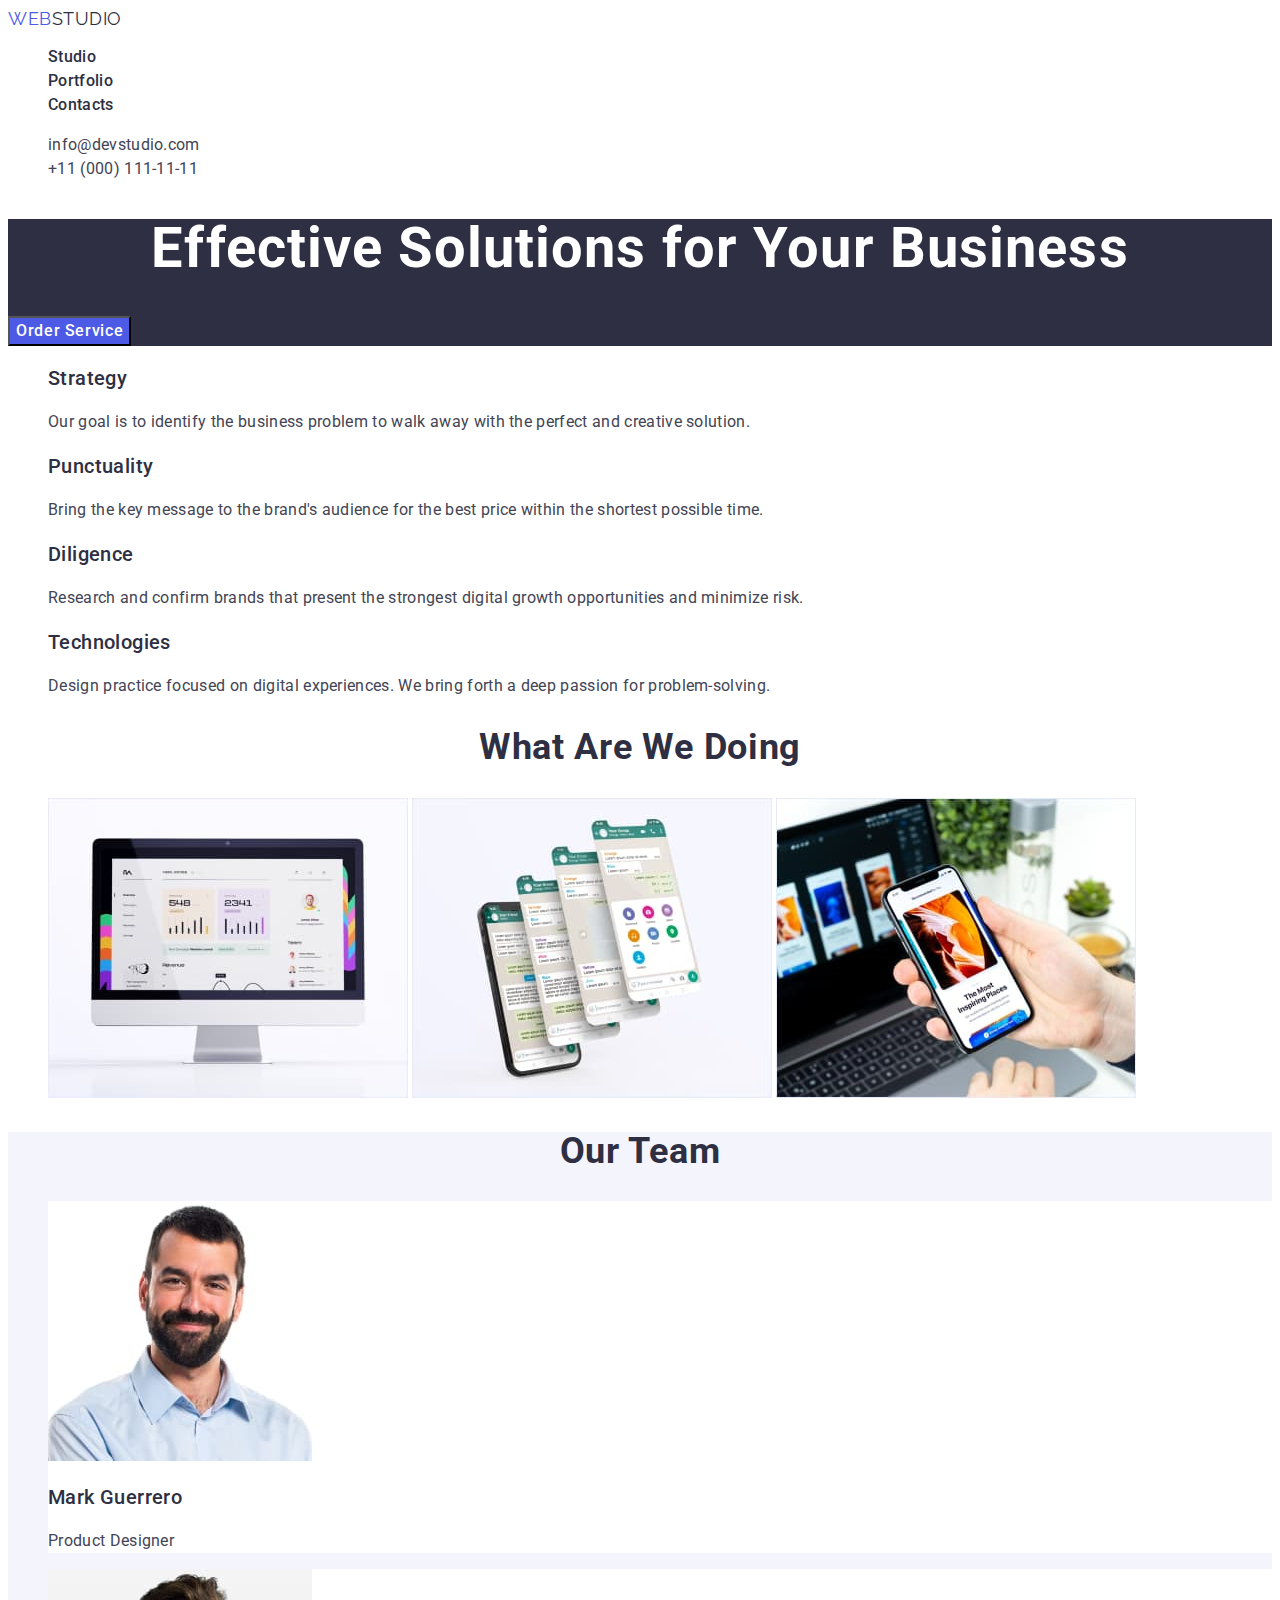
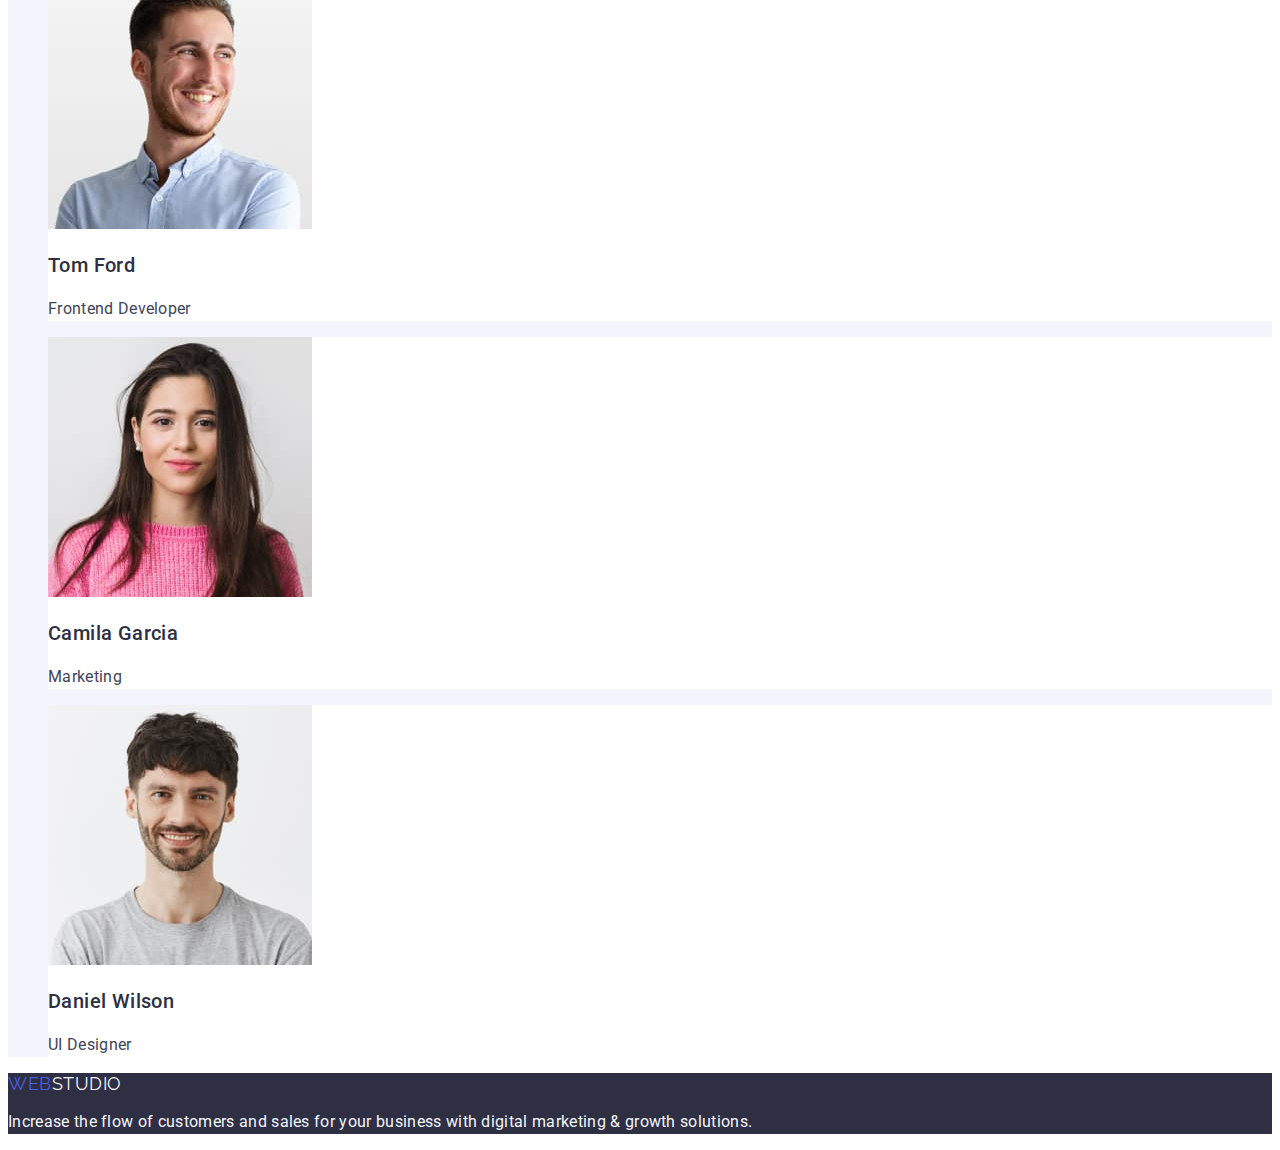
==== index.html @ c182bf04 "Initial commit" ====
<!DOCTYPE html>
<html lang="en">

<head>
    <meta charset="UTF-8" />
    <meta http-equiv="X-UA-Compatible" content="IE=edge" />
    <meta name="viewport" content="width=device-width, initial-scale=1.0" />
    <title>Main Page</title>
    <link rel="stylesheet" href="./css/styles.css">
    <link rel="preconnect" href="https://fonts.googleapis.com">
    <link rel="preconnect" href="https://fonts.gstatic.com" crossorigin>
    <link
        href="https://fonts.googleapis.com/css2?family=Raleway:wght@800&family=Roboto:wght@400;500;700;900&display=swap"
        rel="stylesheet">
</head>

<body>
    <!-- Top Line -->
    <header>
        <nav>
            <a href="./index.html" class="logo link">WEB<span class="logo-studio">Studio</span></a>
            <ul class="site-nav list">
                <li> <a href="./index.html" class="link">Studio</a> </li>
                <li> <a href="./portfolio.html" class="link">Portfolio</a></li>
                <li> <a href="" class="link">Contacts</a></li>
            </ul>
        </nav>
        <address class="address">
            <ul class="list">
                <li>
                    <a class="contacts link" href="mailto:info@devstudio.com">info@devstudio.com</a>
                </li>
                <li>
                    <a class="contacts link" href="tel:+110001111111">+11 (000) 111-11-11</a>
                </li>
            </ul>
        </address>

    </header>

    <!--Main Content Hero image -->
    <main>

        <!-- Hero -->
        <section class="hero">
            <h1 class="hero-title">Effective Solutions for Your Business</h1>
            <button type="button" class="button link">Order Service</button>
        </section>

        <!-- Section 1 -->
        <section class="section">
            <h2 hidden class="features">features</h2>
            <ul class="list">
                <li>
                    <h3 class="title-features">Strategy</h3>
                    <p class="features-text">Our goal is to identify the business problem to walk away with the perfect
                        and creative solution.
                    </p>
                </li>
                <li>
                    <h3 class="title-features">Punctuality</h3>
                    <p class="features-text">Bring the key message to the brand's audience for the best
                        price within the shortest possible
                        time.</p>
                </li>
                <li>
                    <h3 class="title-features">Diligence</h3>
                    <p class="features-text">Research and confirm brands that present the strongest digital
                        growth opportunities and minimize
                        risk.</p>
                </li>
                <li>
                    <h3 class="title-features">Technologies</h3>
                    <p class="features-text">Design practice focused on digital experiences. We bring forth
                        a deep passion for
                        problem-solving.</p>
                </li>

            </ul>
        </section>

        <!-- Section 2 -->
        <section class="section">
            <h2 class="title">What are We doing</h2>
            <ul class="list category">
                <li>
                    <img src="./images/img-1.jpg" alt="Graphs on the monitor" width="360">

                    <img src="./images/img-2.jpg" alt="Social network on the phone screen" width="360">

                    <img src="./images/img-3.jpg" alt="Applications on the phone and laptop screen" width="360">
                </li>
            </ul>
        </section>

        <!-- Section 3 -->
        <section class="section-team">
            <h2 class="title">Our Team</h2>
            <ul class="list">
                <li class="team-item">
                    <img src="./images/photo-mark-guerrero.jpg" alt="Mark Guerrero" width="264">
                    <h3 class="team-name">Mark Guerrero</h3>
                    <p class="team-field">Product Designer</p>
                </li>
                <li class="team-item">
                    <img src="./images/photo-tom-ford.jpg" alt="Tom Ford" width="264">
                    <h3 class="team-name">Tom Ford</h3>
                    <p class="team-field">Frontend Developer</p>
                </li>
                <li class="team-item">
                    <img src="./images/photo-camila-garcia.jpg" alt="Camila Garcia" width="264">
                    <h3 class="team-name">Camila Garcia</h3>
                    <p class="team-field">Marketing</p>
                </li>
                <li class="team-item">
                    <img src="./images/photo-daniel-wilson.jpg" alt="Daniel Wilson" width="264">
                    <h3 class="team-name">Daniel Wilson</h3>
                    <p class="team-field">UI Designer</p>
                </li>
            </ul>
        </section>
    </main>

    <!-- Footer -->
    <footer class="footer">
        <a href="./index.html" class="logo link">WEB<span class="footer-studio">Studio</span></a>
        <p class="footer-text">Increase the flow of customers and sales for your business with digital marketing &
            growth solutions.</p>
    </footer>


</body>

</html>
---- css/styles.css ----
:root {
  --primary-white-color: #ffffff;
  --button-blue-color: #4d5ae5;
  --primary-text-color: #434455;
  --title-text-color: #2e2f42;
  --accent-color: #4d5ae5;
  --accent-focus-color: #404bbf;
  --accent-button-color: #f4f4fd;
}
body {
  font-family: "Roboto", sans-serif;
  background-color: var(--primary-white-color);
  color: var(--primary-text-color);
}
.list {
  list-style: none;
}

/* Logo */
.logo {
  font-family: "Raleway", sans-serif;
  font-size: 18px;
  line-height: 1.17;
  letter-spacing: 0.03em;
  text-transform: uppercase;
  color: var(--accent-color);
}
.link {
  text-decoration: none;
}

.logo-studio {
  color: var(--title-text-color);
}

/* Site nav */

.site-nav .link {
  font-weight: 500;
  font-size: 16px;
  line-height: 1.5;
  letter-spacing: 0.02em;
  color: var(--title-text-color);
}

.site-nav .link:hover,
.site-nav .link:focus {
  color: var(--accent-focus-color);
}

/* Address */

.address {
  font-style: normal;
}

.list .contacts {
  font-size: 16px;
  line-height: 1.5;
  letter-spacing: 0.02em;
  color: var(--primary-text-color);
}
.contacts:hover,
.contacts:focus {
  color: var(--accent-focus-color);
}

/* Hero */

.hero {
  background-color: var(--title-text-color);
}

.hero-title {
  font-size: 56px;
  text-align: center;
  letter-spacing: 0.02em;
  line-height: 1.07;
  color: var(--primary-white-color);
}

.button {
  cursor: pointer;
  font-family: "Roboto", sans-serif;
  font-weight: 500;
  font-size: 16px;
  letter-spacing: 0.04em;
  line-height: 1.5;
  background-color: var(--button-blue-color);
  color: var(--primary-white-color);
}

.button:hover,
.button:focus {
  background-color: var(--accent-focus-color);
}

/* Section 1 2 3*/

.title-features {
  font-weight: 500;
  font-size: 20px;
  letter-spacing: 0.02em;
  color: var(--title-text-color);
}

.features-text {
  font-size: 16px;
  line-height: 1.5;
  letter-spacing: 0.02em;
}

.title {
  font-size: 36px;
  line-height: 1.11;
  letter-spacing: 0.02em;
  text-align: center;
  text-transform: capitalize;
  color: var(--title-text-color);
}

.section-team {
  background-color: var(--accent-button-color);
}

.team-item {
  background-color: var(--primary-white-color);
}

.team-name {
  font-weight: 500;
  font-size: 20px;
  letter-spacing: 0.02em;
  color: var(--title-text-color);
}

.team-field {
  font-size: 16px;
  line-height: 1.5;
  letter-spacing: 0.02em;
}

/* Footer */

.footer {
  background-color: var(--title-text-color);
}

.footer-studio {
  color: var(--accent-button-color);
}

.footer-text {
  font-size: 16px;
  line-height: 1.5;
  letter-spacing: 0.02em;
  color: var(--accent-button-color);
}
/* Portfolio */

/* Buttons */

.portfolio {
  font-size: 16px;
  line-height: 1.5;
}

.portfolio .button {
  background: var(--accent-button-color);
  color: var(--button-blue-color);
}

.portfolio .button:hover,
.portfolio .button:focus {
  background: var(--accent-focus-color);
  color: var(--accent-button-color);
}

.portfolio-caption {
  font-weight: 500;
  font-size: 20px;
  line-height: 1.2;
  letter-spacing: 0.02em;
  color: var(--title-text-color);
}

.portfolio-text {
  letter-spacing: 0.02em;
  color: var(--primary-text-color);
}
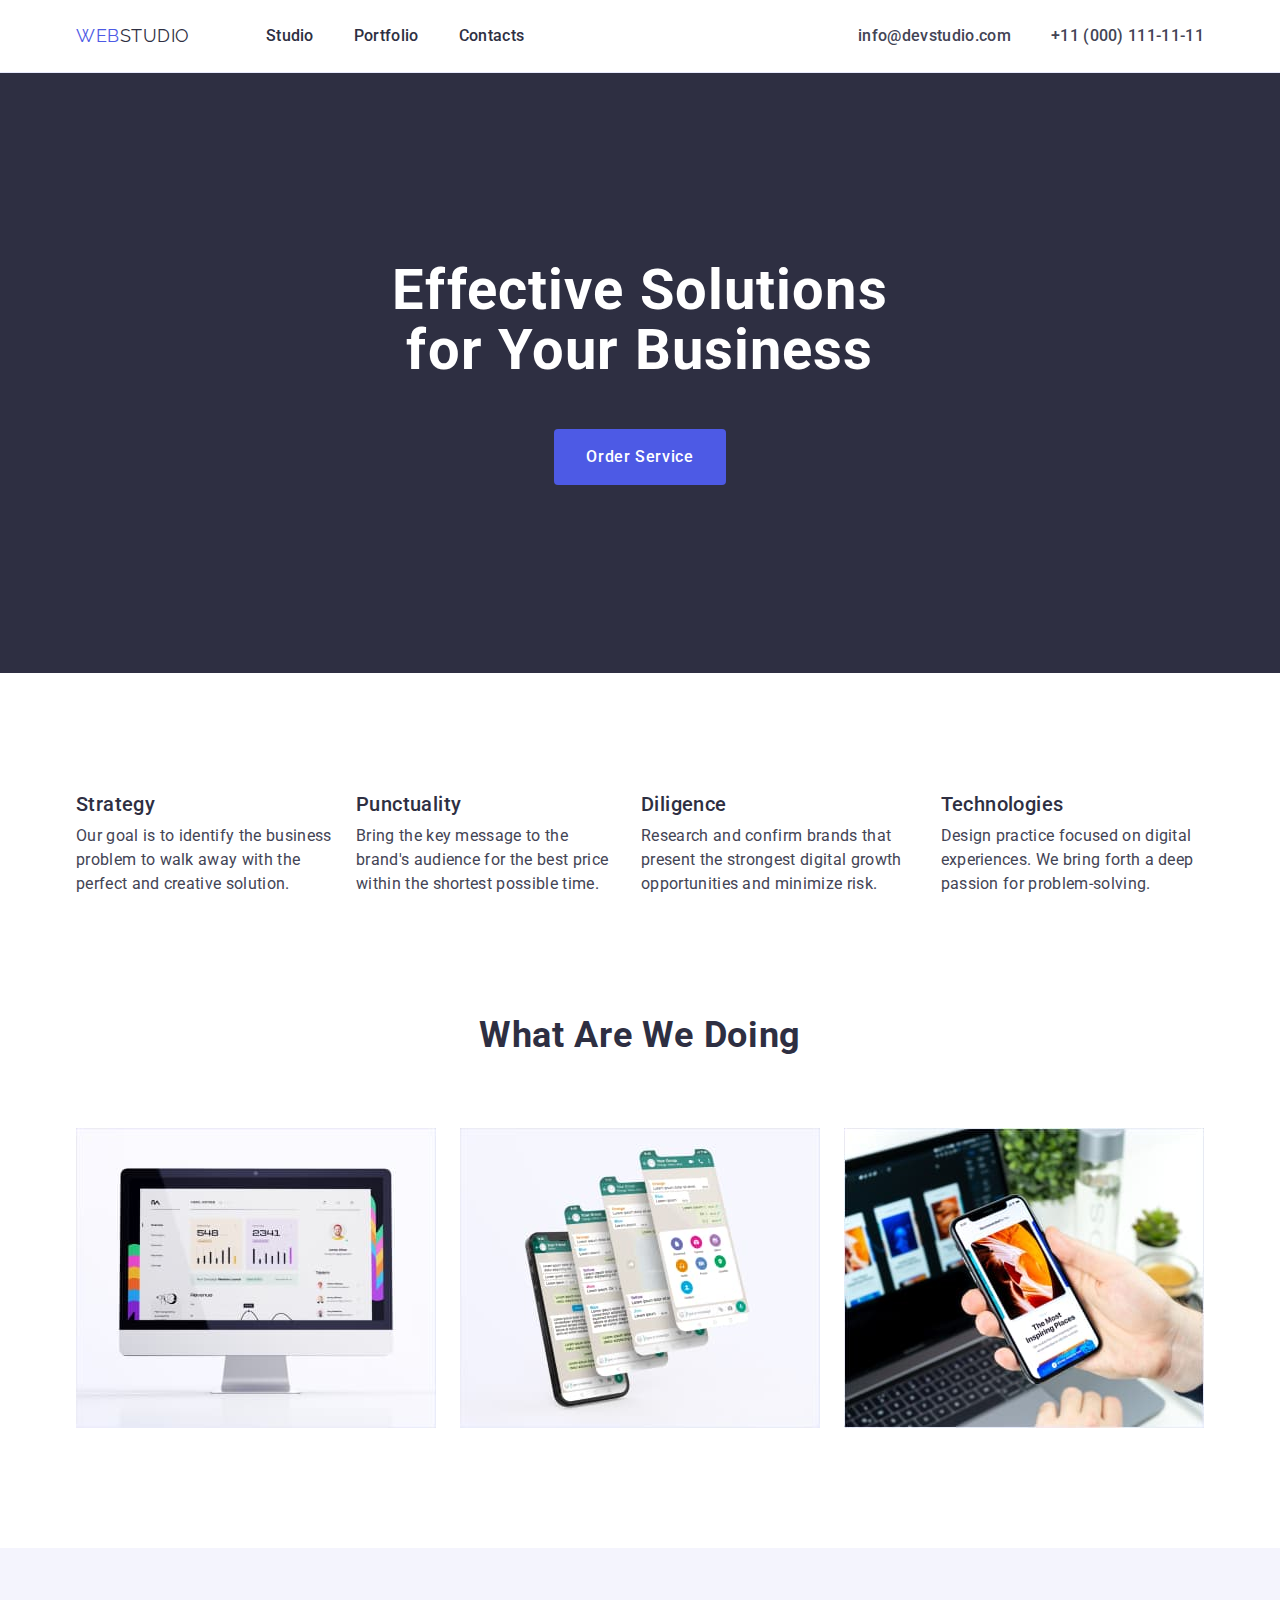
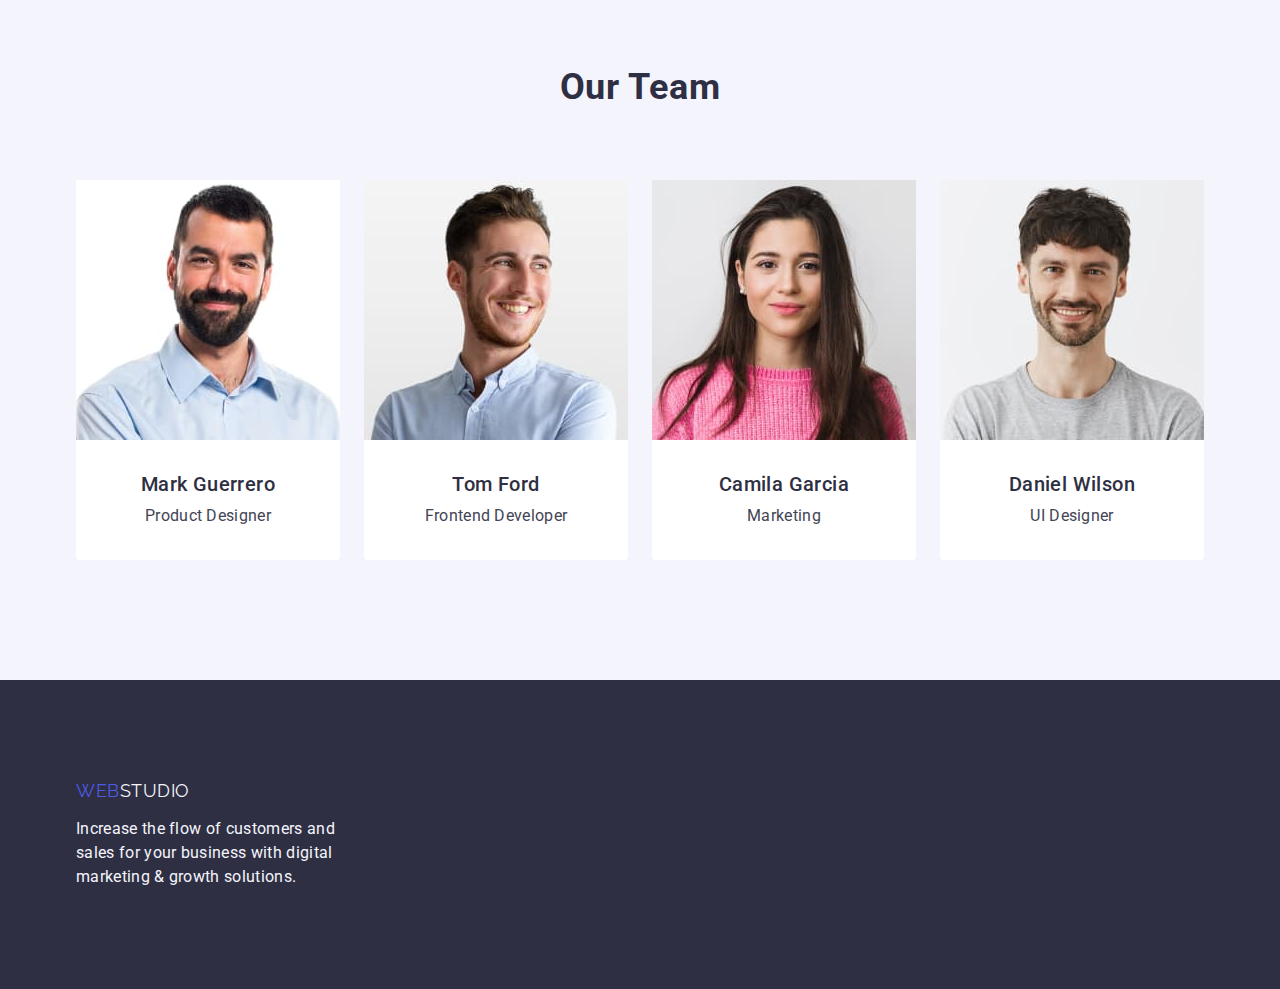
==== commit 270bf22c: "update file" ====
--- a/index.html
+++ b/index.html
@@ -6,126 +6,155 @@
     <meta http-equiv="X-UA-Compatible" content="IE=edge" />
     <meta name="viewport" content="width=device-width, initial-scale=1.0" />
     <title>Main Page</title>
-    <link rel="stylesheet" href="./css/styles.css">
+
     <link rel="preconnect" href="https://fonts.googleapis.com">
     <link rel="preconnect" href="https://fonts.gstatic.com" crossorigin>
     <link
         href="https://fonts.googleapis.com/css2?family=Raleway:wght@800&family=Roboto:wght@400;500;700;900&display=swap"
         rel="stylesheet">
+
+    <link rel="stylesheet"
+        href="https://cdnjs.cloudflare.com/ajax/libs/modern-normalize/0.7.0/modern-normalize.min.css">
+
+    <link rel="stylesheet" href="./css/styles.css">
 </head>
 
 <body>
     <!-- Top Line -->
-    <header>
-        <nav>
-            <a href="./index.html" class="logo link">WEB<span class="logo-studio">Studio</span></a>
-            <ul class="site-nav list">
-                <li> <a href="./index.html" class="link">Studio</a> </li>
-                <li> <a href="./portfolio.html" class="link">Portfolio</a></li>
-                <li> <a href="" class="link">Contacts</a></li>
-            </ul>
-        </nav>
-        <address class="address">
-            <ul class="list">
-                <li>
-                    <a class="contacts link" href="mailto:info@devstudio.com">info@devstudio.com</a>
-                </li>
-                <li>
-                    <a class="contacts link" href="tel:+110001111111">+11 (000) 111-11-11</a>
-                </li>
-            </ul>
-        </address>
-
+    <header class="header">
+        <div class="container nav-header">
+            <nav class="nav-header">
+                <a href="./index.html" class="logo link">WEB<span class="logo-studio">Studio</span></a>
+                <ul class="site-nav list">
+                    <li class="item"> <a href="./index.html" class="link">Studio</a> </li>
+                    <li class="item"> <a href="./portfolio.html" class="link">Portfolio</a></li>
+                    <li class="item"> <a href="" class="link">Contacts</a></li>
+                </ul>
+            </nav>
+            <address class="address nav-address">
+                <ul class="site-nav list">
+                    <li>
+                        <a class="contacts link" href="mailto:info@devstudio.com">info@devstudio.com</a>
+                    </li>
+                    <li>
+                        <a class="contacts link" href="tel:+110001111111">+11 (000) 111-11-11</a>
+                    </li>
+                </ul>
+            </address>
+        </div>
     </header>
 
     <!--Main Content Hero image -->
+
     <main>
 
         <!-- Hero -->
         <section class="hero">
-            <h1 class="hero-title">Effective Solutions for Your Business</h1>
-            <button type="button" class="button link">Order Service</button>
+            <div class="container">
+                <h1 class="hero-title">Effective Solutions for Your Business</h1>
+                <button type="button" class="button button-hero link">Order Service</button>
+            </div>
         </section>
 
         <!-- Section 1 -->
         <section class="section">
-            <h2 hidden class="features">features</h2>
-            <ul class="list">
-                <li>
-                    <h3 class="title-features">Strategy</h3>
-                    <p class="features-text">Our goal is to identify the business problem to walk away with the perfect
-                        and creative solution.
-                    </p>
-                </li>
-                <li>
-                    <h3 class="title-features">Punctuality</h3>
-                    <p class="features-text">Bring the key message to the brand's audience for the best
-                        price within the shortest possible
-                        time.</p>
-                </li>
-                <li>
-                    <h3 class="title-features">Diligence</h3>
-                    <p class="features-text">Research and confirm brands that present the strongest digital
-                        growth opportunities and minimize
-                        risk.</p>
-                </li>
-                <li>
-                    <h3 class="title-features">Technologies</h3>
-                    <p class="features-text">Design practice focused on digital experiences. We bring forth
-                        a deep passion for
-                        problem-solving.</p>
-                </li>
-
-            </ul>
+            <div class="container">
+                <h2 hidden class="features">features</h2>
+                <ul class="list features-list">
+                    <li>
+                        <h3 class="title-features">Strategy</h3>
+                        <p class="features-text">Our goal is to identify the business problem to walk away with the
+                            perfect
+                            and creative solution.
+                        </p>
+                    </li>
+                    <li>
+                        <h3 class="title-features">Punctuality</h3>
+                        <p class="features-text">Bring the key message to the brand's audience for the best
+                            price within the shortest possible
+                            time.</p>
+                    </li>
+                    <li>
+                        <h3 class="title-features">Diligence</h3>
+                        <p class="features-text">Research and confirm brands that present the strongest digital
+                            growth opportunities and minimize
+                            risk.</p>
+                    </li>
+                    <li>
+                        <h3 class="title-features">Technologies</h3>
+                        <p class="features-text">Design practice focused on digital experiences. We bring forth
+                            a deep passion for
+                            problem-solving.</p>
+                    </li>
+                </ul>
+            </div>
         </section>
 
         <!-- Section 2 -->
-        <section class="section">
-            <h2 class="title">What are We doing</h2>
-            <ul class="list category">
-                <li>
-                    <img src="./images/img-1.jpg" alt="Graphs on the monitor" width="360">
-
-                    <img src="./images/img-2.jpg" alt="Social network on the phone screen" width="360">
-
-                    <img src="./images/img-3.jpg" alt="Applications on the phone and laptop screen" width="360">
-                </li>
-            </ul>
+        <section class="section aboutus">
+            <div class="container">
+                <h2 class="title">What are We doing</h2>
+                <ul class="list product">
+                    <li class="list-product">
+                        <img class="image" src="./images/img-1.jpg" alt="Graphs on the monitor" width="360">
+                    </li>
+                    <li class="list-produkt">
+                        <img class="image" src="./images/img-2.jpg" alt="Social network on the phone screen"
+                            width="360">
+                    </li>
+                    <li class="list-produkt">
+                        <img class="image" src="./images/img-3.jpg" alt="Applications on the phone and laptop screen"
+                            width="360">
+                    </li>
+                </ul>
+            </div>
         </section>
 
         <!-- Section 3 -->
-        <section class="section-team">
-            <h2 class="title">Our Team</h2>
-            <ul class="list">
-                <li class="team-item">
-                    <img src="./images/photo-mark-guerrero.jpg" alt="Mark Guerrero" width="264">
-                    <h3 class="team-name">Mark Guerrero</h3>
-                    <p class="team-field">Product Designer</p>
-                </li>
-                <li class="team-item">
-                    <img src="./images/photo-tom-ford.jpg" alt="Tom Ford" width="264">
-                    <h3 class="team-name">Tom Ford</h3>
-                    <p class="team-field">Frontend Developer</p>
-                </li>
-                <li class="team-item">
-                    <img src="./images/photo-camila-garcia.jpg" alt="Camila Garcia" width="264">
-                    <h3 class="team-name">Camila Garcia</h3>
-                    <p class="team-field">Marketing</p>
-                </li>
-                <li class="team-item">
-                    <img src="./images/photo-daniel-wilson.jpg" alt="Daniel Wilson" width="264">
-                    <h3 class="team-name">Daniel Wilson</h3>
-                    <p class="team-field">UI Designer</p>
-                </li>
-            </ul>
+        <section class="section section-team">
+            <div class="container">
+                <h2 class="title">Our Team</h2>
+                <ul class="list list-team">
+                    <li class="team-item">
+                        <img class="image" src="./images/photo-mark-guerrero.jpg" alt="Mark Guerrero" width="264">
+                        <div class="info">
+                            <h3 class="team-name">Mark Guerrero</h3>
+                            <p class="team-field">Product Designer</p>
+                        </div>
+                    </li>
+                    <li class="team-item">
+                        <img class="image" src="./images/photo-tom-ford.jpg" alt="Tom Ford" width="264">
+                        <div class="info">
+                            <h3 class="team-name">Tom Ford</h3>
+                            <p class="team-field">Frontend Developer</p>
+                        </div>
+                    </li>
+                    <li class="team-item">
+                        <img class="image" src="./images/photo-camila-garcia.jpg" alt="Camila Garcia" width="264">
+                        <div class="info">
+                            <h3 class="team-name">Camila Garcia</h3>
+                            <p class="team-field">Marketing</p>
+                        </div>
+                    </li>
+                    <li class="team-item">
+                        <img class="image" src="./images/photo-daniel-wilson.jpg" alt="Daniel Wilson" width="264">
+                        <div class="info">
+                            <h3 class="team-name">Daniel Wilson</h3>
+                            <p class="team-field">UI Designer</p>
+                        </div>
+                    </li>
+                </ul>
+            </div>
         </section>
     </main>
 
     <!-- Footer -->
     <footer class="footer">
-        <a href="./index.html" class="logo link">WEB<span class="footer-studio">Studio</span></a>
-        <p class="footer-text">Increase the flow of customers and sales for your business with digital marketing &
-            growth solutions.</p>
+        <div class="container">
+            <a href="./index.html" class="logo footer-logo link">WEB<span class="footer-studio">Studio</span></a>
+            <p class="footer-text">Increase the flow of customers and sales for your business with digital marketing &
+                growth solutions.</p>
+        </div>
     </footer>
 
 
--- a/css/styles.css
+++ b/css/styles.css
@@ -6,28 +6,59 @@
   --accent-color: #4d5ae5;
   --accent-focus-color: #404bbf;
   --accent-button-color: #f4f4fd;
-}
+  --border-btn-portfolio-color: #e7e9fc;
+  --border-accent: #e7e9fc;
+}
+
 body {
   font-family: "Roboto", sans-serif;
+
   background-color: var(--primary-white-color);
   color: var(--primary-text-color);
 }
+
 .list {
+  margin: 0;
+  padding: 0;
+
   list-style: none;
+}
+
+.link {
+  text-decoration: none;
+}
+
+.container {
+  margin: 0 auto;
+  padding: 0 15px;
+  width: 1158px;
+}
+
+/* Header */
+
+.header {
+  border-bottom: 1px solid var(--border-accent);
+}
+
+.nav-header {
+  display: flex;
+  align-items: center;
 }
 
 /* Logo */
 .logo {
+  display: block;
+  margin-right: 76px;
+  padding: 24px 0;
+
   font-family: "Raleway", sans-serif;
   font-size: 18px;
   line-height: 1.17;
   letter-spacing: 0.03em;
   text-transform: uppercase;
+
   color: var(--accent-color);
 }
-.link {
-  text-decoration: none;
-}
 
 .logo-studio {
   color: var(--title-text-color);
@@ -35,7 +66,15 @@
 
 /* Site nav */
 
+.site-nav {
+  display: flex;
+  gap: 40px;
+}
+
 .site-nav .link {
+  display: block;
+  padding: 24px 0;
+
   font-weight: 500;
   font-size: 16px;
   line-height: 1.5;
@@ -54,10 +93,16 @@
   font-style: normal;
 }
 
+.nav-address {
+  display: flex;
+  margin-left: auto;
+}
+
 .list .contacts {
   font-size: 16px;
   line-height: 1.5;
   letter-spacing: 0.02em;
+
   color: var(--primary-text-color);
 }
 .contacts:hover,
@@ -68,82 +113,179 @@
 /* Hero */
 
 .hero {
+  padding: 188px 0;
+  text-align: center;
   background-color: var(--title-text-color);
 }
 
 .hero-title {
+  margin-left: auto;
+  margin-right: auto;
+  margin-top: 0;
+  margin-bottom: 48px;
+  max-width: 496px;
+
   font-size: 56px;
-  text-align: center;
   letter-spacing: 0.02em;
   line-height: 1.07;
+
   color: var(--primary-white-color);
 }
 
+/* Buttons */
+
 .button {
+  display: block;
+  margin-left: auto;
+  margin-right: auto;
+
+  border-radius: 4px;
+
+  font-weight: 500;
+  font-size: 16px;
+  letter-spacing: 0.04em;
+  line-height: 1.5;
+  text-align: center;
   cursor: pointer;
-  font-family: "Roboto", sans-serif;
-  font-weight: 500;
-  font-size: 16px;
-  letter-spacing: 0.04em;
-  line-height: 1.5;
+
   background-color: var(--button-blue-color);
   color: var(--primary-white-color);
 }
-
 .button:hover,
 .button:focus {
   background-color: var(--accent-focus-color);
 }
 
-/* Section 1 2 3*/
+.button-hero {
+  padding: 16px 32px;
+  min-width: 169px;
+  height: 56px;
+
+  border: none;
+}
+
+/* Section */
+
+.section {
+  padding-top: 120px;
+  padding-bottom: 120px;
+}
+
+/* Section 1 */
+
+.features-list {
+  display: flex;
+  gap: 24px;
+}
 
 .title-features {
+  margin-top: 0;
+  margin-bottom: 8px;
+
   font-weight: 500;
   font-size: 20px;
   letter-spacing: 0.02em;
+
   color: var(--title-text-color);
 }
 
 .features-text {
-  font-size: 16px;
-  line-height: 1.5;
-  letter-spacing: 0.02em;
+  margin-top: 0;
+  margin-bottom: 0;
+
+  font-size: 16px;
+  line-height: 1.5;
+  letter-spacing: 0.02em;
+}
+
+/* Seccion 2 */
+
+.aboutus {
+  padding-top: 0;
 }
 
 .title {
+  margin-top: 0;
+  margin-bottom: 72px;
+
   font-size: 36px;
   line-height: 1.11;
   letter-spacing: 0.02em;
   text-align: center;
   text-transform: capitalize;
-  color: var(--title-text-color);
-}
+
+  color: var(--title-text-color);
+}
+
+.product {
+  display: flex;
+  gap: 24px;
+}
+
+.list-product {
+  width: 360px;
+  flex-basis: calc((100%-48px) / 3);
+}
+
+.image {
+  display: block;
+}
+
+/* Section 3 */
 
 .section-team {
   background-color: var(--accent-button-color);
 }
+.list-team {
+  display: flex;
+  gap: 24px;
+}
 
 .team-item {
+  flex-basis: calc((100%-72px) / 4);
+  border-radius: 0px 0px 4px 4px;
+
   background-color: var(--primary-white-color);
 }
 
+.info {
+  padding: 32px 16px;
+}
+
 .team-name {
+  margin-top: 0px;
+  margin-bottom: 8px;
+
   font-weight: 500;
   font-size: 20px;
-  letter-spacing: 0.02em;
+  line-height: 1.2;
+  text-align: center;
+  letter-spacing: 0.02em;
+
   color: var(--title-text-color);
 }
 
 .team-field {
-  font-size: 16px;
-  line-height: 1.5;
+  margin: 0;
+
+  font-size: 16px;
+  line-height: 1.5;
+  text-align: center;
   letter-spacing: 0.02em;
 }
 
 /* Footer */
 
 .footer {
+  padding: 100px 0;
   background-color: var(--title-text-color);
+}
+
+.footer-logo {
+  display: inline-block;
+  margin-top: 0;
+  margin-bottom: 16px;
+  padding: 0;
 }
 
 .footer-studio {
@@ -151,40 +293,80 @@
 }
 
 .footer-text {
-  font-size: 16px;
-  line-height: 1.5;
-  letter-spacing: 0.02em;
+  display: flex;
+  margin: 0;
+  max-width: 264px;
+
+  font-size: 16px;
+  line-height: 1.5;
+  letter-spacing: 0.02em;
+
   color: var(--accent-button-color);
 }
+
 /* Portfolio */
 
-/* Buttons */
-
 .portfolio {
-  font-size: 16px;
-  line-height: 1.5;
+  padding: 96px 0 120px 0;
+
+  font-size: 16px;
+  line-height: 1.5;
+}
+
+/* Portfolio Buttons */
+
+.list-button {
+  display: flex;
+  gap: 24px;
+  justify-content: center;
+  margin-bottom: 72px;
 }
 
 .portfolio .button {
+  padding: 12px 24px;
+
+  border: 1px solid var(--border-accent);
   background: var(--accent-button-color);
   color: var(--button-blue-color);
 }
-
 .portfolio .button:hover,
 .portfolio .button:focus {
+  border: 1px solid transparent;
   background: var(--accent-focus-color);
   color: var(--accent-button-color);
 }
 
+.potfolio-list {
+  display: flex;
+  flex-wrap: wrap;
+  gap: 48px 24px;
+}
+
+.portfolio-item {
+  width: 360px;
+}
+
+.portfolio-info {
+  padding: 32px 16px;
+
+  border: 1px solid var(--border-accent);
+  border-top: none;
+}
+
 .portfolio-caption {
+  margin: 0 0 8px 0;
+
   font-weight: 500;
   font-size: 20px;
   line-height: 1.2;
   letter-spacing: 0.02em;
+
   color: var(--title-text-color);
 }
 
 .portfolio-text {
+  margin: 0;
+
   letter-spacing: 0.02em;
   color: var(--primary-text-color);
 }
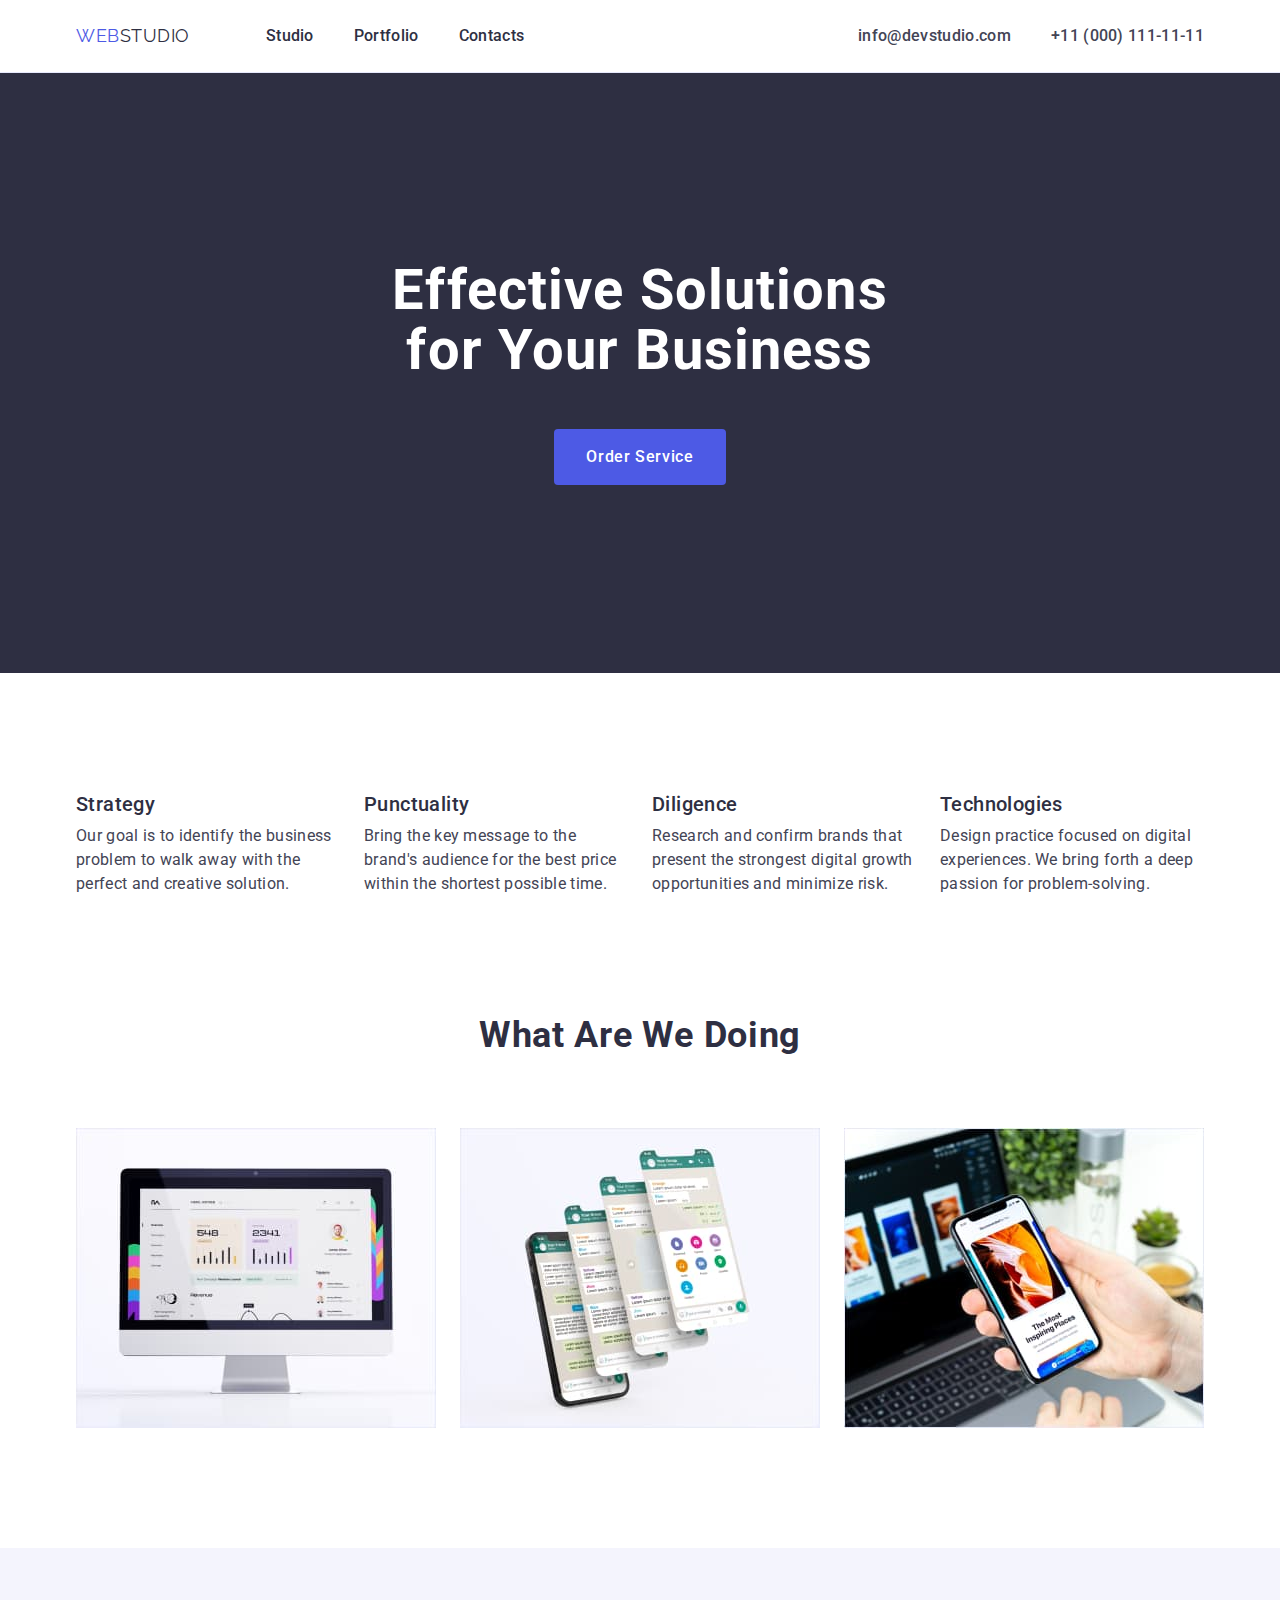
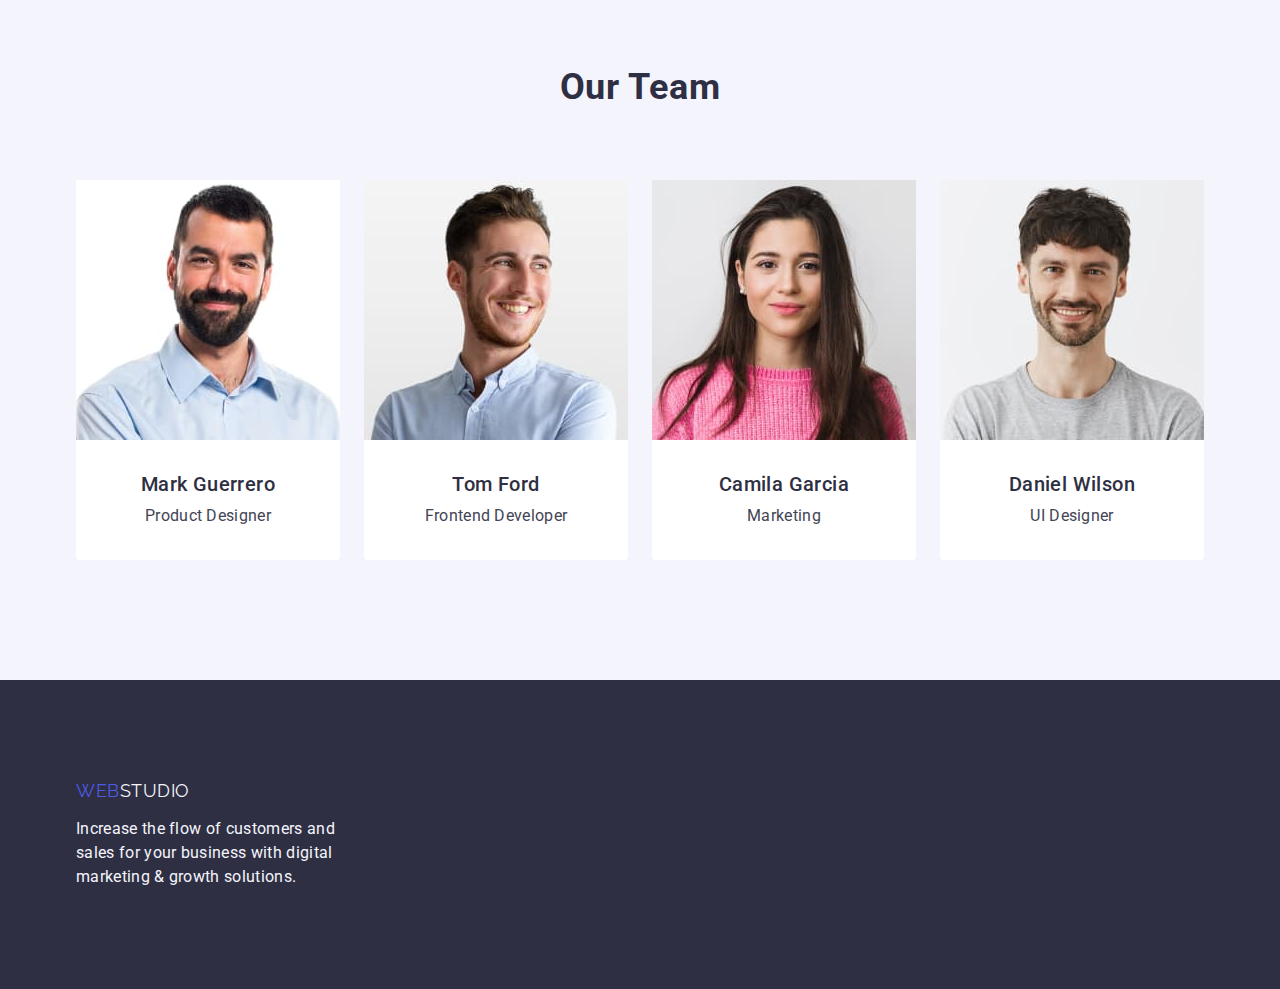
==== commit 201e50b5: "update file" ====
--- a/index.html
+++ b/index.html
@@ -61,26 +61,26 @@
             <div class="container">
                 <h2 hidden class="features">features</h2>
                 <ul class="list features-list">
-                    <li>
+                    <li class="features-item">
                         <h3 class="title-features">Strategy</h3>
                         <p class="features-text">Our goal is to identify the business problem to walk away with the
                             perfect
                             and creative solution.
                         </p>
                     </li>
-                    <li>
+                    <li class="features-item">
                         <h3 class="title-features">Punctuality</h3>
                         <p class="features-text">Bring the key message to the brand's audience for the best
                             price within the shortest possible
                             time.</p>
                     </li>
-                    <li>
+                    <li class="features-item">
                         <h3 class="title-features">Diligence</h3>
                         <p class="features-text">Research and confirm brands that present the strongest digital
                             growth opportunities and minimize
                             risk.</p>
                     </li>
-                    <li>
+                    <li class="features-item">
                         <h3 class="title-features">Technologies</h3>
                         <p class="features-text">Design practice focused on digital experiences. We bring forth
                             a deep passion for
@@ -98,11 +98,11 @@
                     <li class="list-product">
                         <img class="image" src="./images/img-1.jpg" alt="Graphs on the monitor" width="360">
                     </li>
-                    <li class="list-produkt">
+                    <li class="list-product">
                         <img class="image" src="./images/img-2.jpg" alt="Social network on the phone screen"
                             width="360">
                     </li>
-                    <li class="list-produkt">
+                    <li class="list-product">
                         <img class="image" src="./images/img-3.jpg" alt="Applications on the phone and laptop screen"
                             width="360">
                     </li>
--- a/css/styles.css
+++ b/css/styles.css
@@ -178,6 +178,10 @@
   gap: 24px;
 }
 
+.features-item {
+  width: calc((100% - 72px) / 4);
+}
+
 .title-features {
   margin-top: 0;
   margin-bottom: 8px;
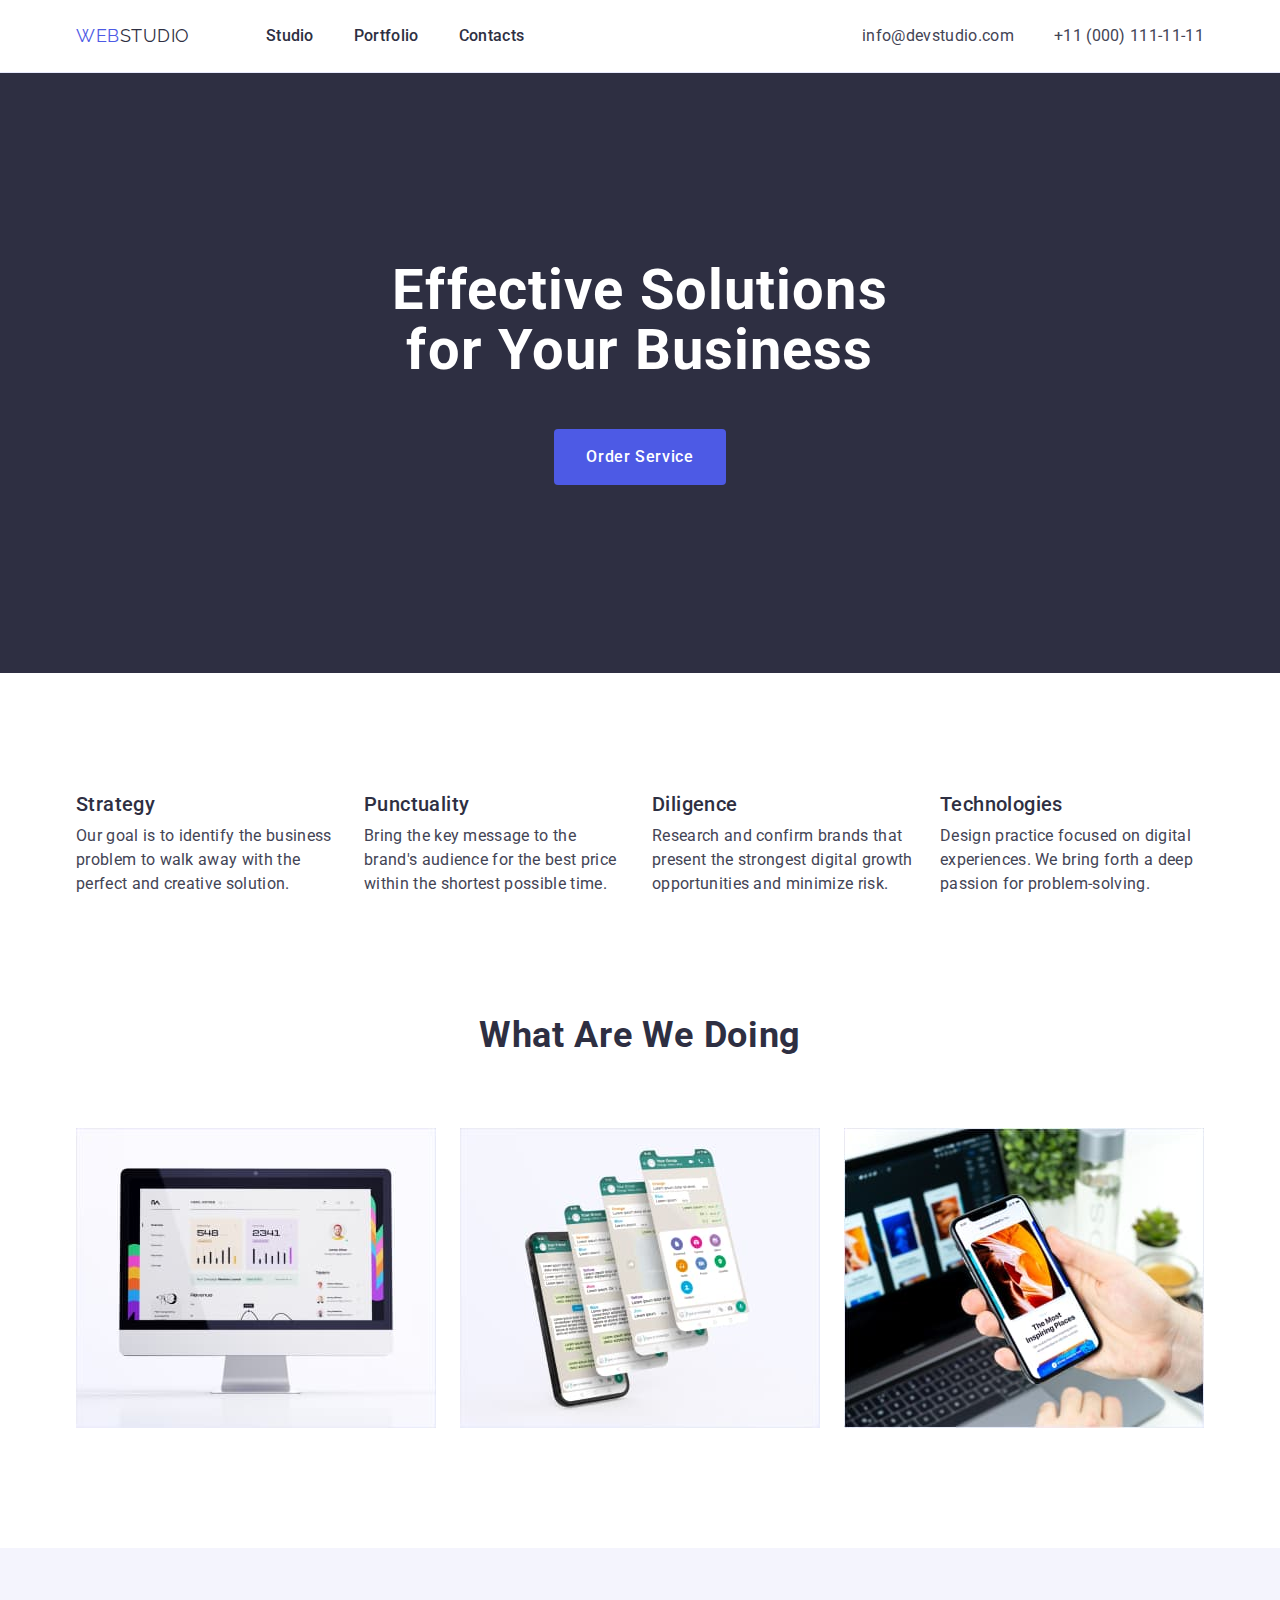
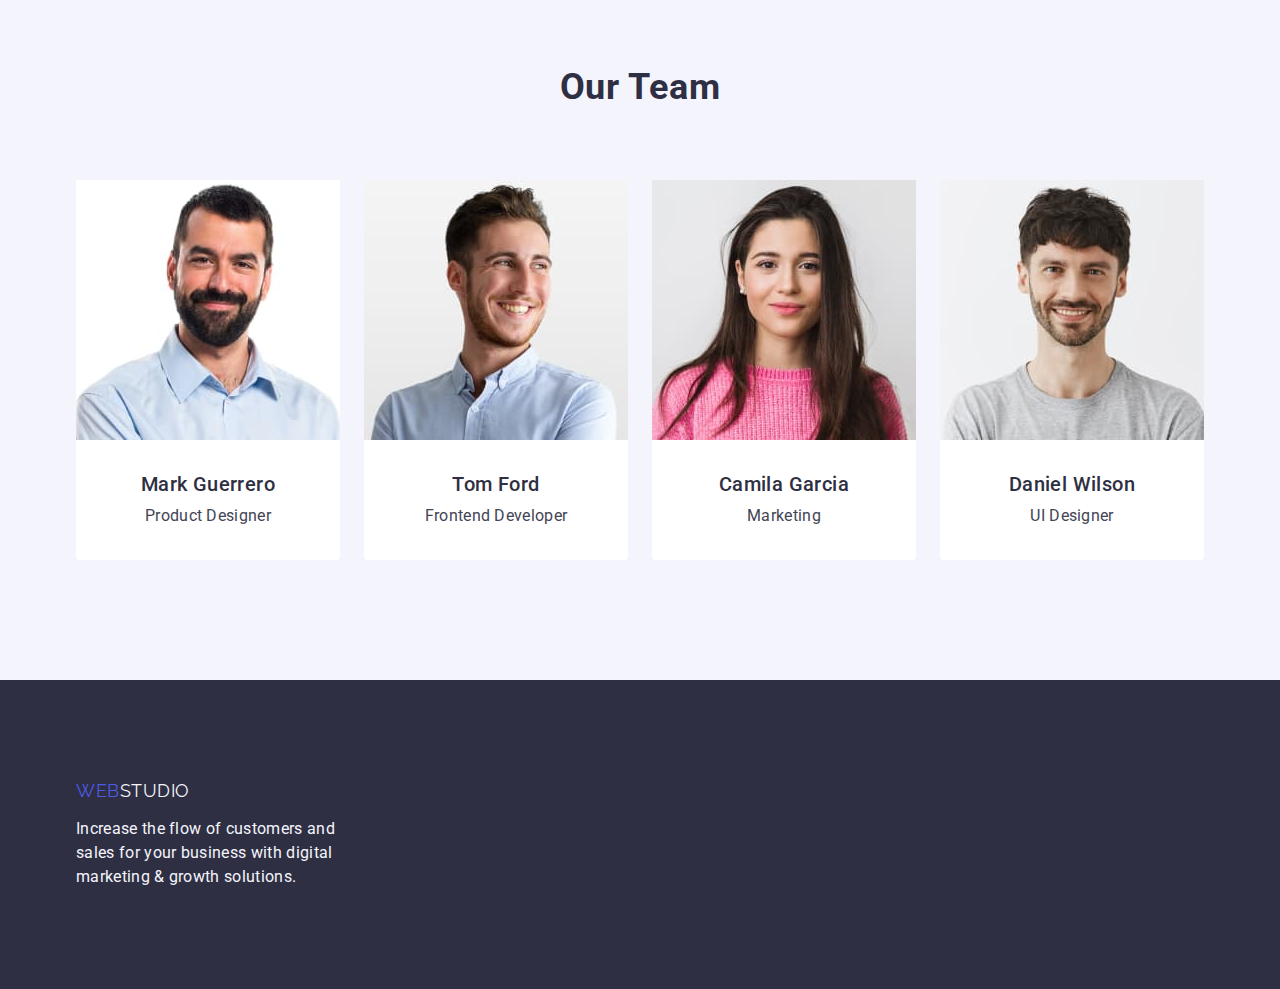
==== commit 5409c847: "update file" ====
--- a/index.html
+++ b/index.html
@@ -59,8 +59,9 @@
         <!-- Section 1 -->
         <section class="section">
             <div class="container">
-                <h2 hidden class="features">features</h2>
+                <h2 class="features visually-hidden">Features</h2>
                 <ul class="list features-list">
+
                     <li class="features-item">
                         <h3 class="title-features">Strategy</h3>
                         <p class="features-text">Our goal is to identify the business problem to walk away with the
@@ -68,18 +69,21 @@
                             and creative solution.
                         </p>
                     </li>
+
                     <li class="features-item">
                         <h3 class="title-features">Punctuality</h3>
                         <p class="features-text">Bring the key message to the brand's audience for the best
                             price within the shortest possible
                             time.</p>
                     </li>
+
                     <li class="features-item">
                         <h3 class="title-features">Diligence</h3>
                         <p class="features-text">Research and confirm brands that present the strongest digital
                             growth opportunities and minimize
                             risk.</p>
                     </li>
+
                     <li class="features-item">
                         <h3 class="title-features">Technologies</h3>
                         <p class="features-text">Design practice focused on digital experiences. We bring forth
@@ -98,10 +102,12 @@
                     <li class="list-product">
                         <img class="image" src="./images/img-1.jpg" alt="Graphs on the monitor" width="360">
                     </li>
+
                     <li class="list-product">
                         <img class="image" src="./images/img-2.jpg" alt="Social network on the phone screen"
                             width="360">
                     </li>
+
                     <li class="list-product">
                         <img class="image" src="./images/img-3.jpg" alt="Applications on the phone and laptop screen"
                             width="360">
@@ -122,6 +128,7 @@
                             <p class="team-field">Product Designer</p>
                         </div>
                     </li>
+
                     <li class="team-item">
                         <img class="image" src="./images/photo-tom-ford.jpg" alt="Tom Ford" width="264">
                         <div class="info">
@@ -129,6 +136,7 @@
                             <p class="team-field">Frontend Developer</p>
                         </div>
                     </li>
+
                     <li class="team-item">
                         <img class="image" src="./images/photo-camila-garcia.jpg" alt="Camila Garcia" width="264">
                         <div class="info">
@@ -136,6 +144,7 @@
                             <p class="team-field">Marketing</p>
                         </div>
                     </li>
+
                     <li class="team-item">
                         <img class="image" src="./images/photo-daniel-wilson.jpg" alt="Daniel Wilson" width="264">
                         <div class="info">
--- a/css/styles.css
+++ b/css/styles.css
@@ -99,6 +99,7 @@
 }
 
 .list .contacts {
+  font-weight: 400;
   font-size: 16px;
   line-height: 1.5;
   letter-spacing: 0.02em;
@@ -130,6 +131,14 @@
   line-height: 1.07;
 
   color: var(--primary-white-color);
+}
+
+.button-hero {
+  padding: 16px 32px;
+  min-width: 169px;
+  height: 56px;
+
+  border: none;
 }
 
 /* Buttons */
@@ -156,14 +165,6 @@
   background-color: var(--accent-focus-color);
 }
 
-.button-hero {
-  padding: 16px 32px;
-  min-width: 169px;
-  height: 56px;
-
-  border: none;
-}
-
 /* Section */
 
 .section {
@@ -173,6 +174,24 @@
 
 /* Section 1 */
 
+.features {
+  font-style: normal;
+  color: var(--title-text-color);
+}
+
+.visually-hidden {
+  position: absolute;
+  white-space: nowrap;
+  width: 1px;
+  height: 1px;
+  overflow: hidden;
+  border: 0;
+  padding: 0;
+  clip: rect(0 0 0 0);
+  clip-path: inset(50%);
+  margin: -1px;
+}
+
 .features-list {
   display: flex;
   gap: 24px;
@@ -282,12 +301,14 @@
 
 .footer {
   padding: 100px 0;
+
   background-color: var(--title-text-color);
 }
 
 .footer-logo {
   display: inline-block;
   margin-top: 0;
+  margin-right: 0;
   margin-bottom: 16px;
   padding: 0;
 }
@@ -297,7 +318,6 @@
 }
 
 .footer-text {
-  display: flex;
   margin: 0;
   max-width: 264px;
 
